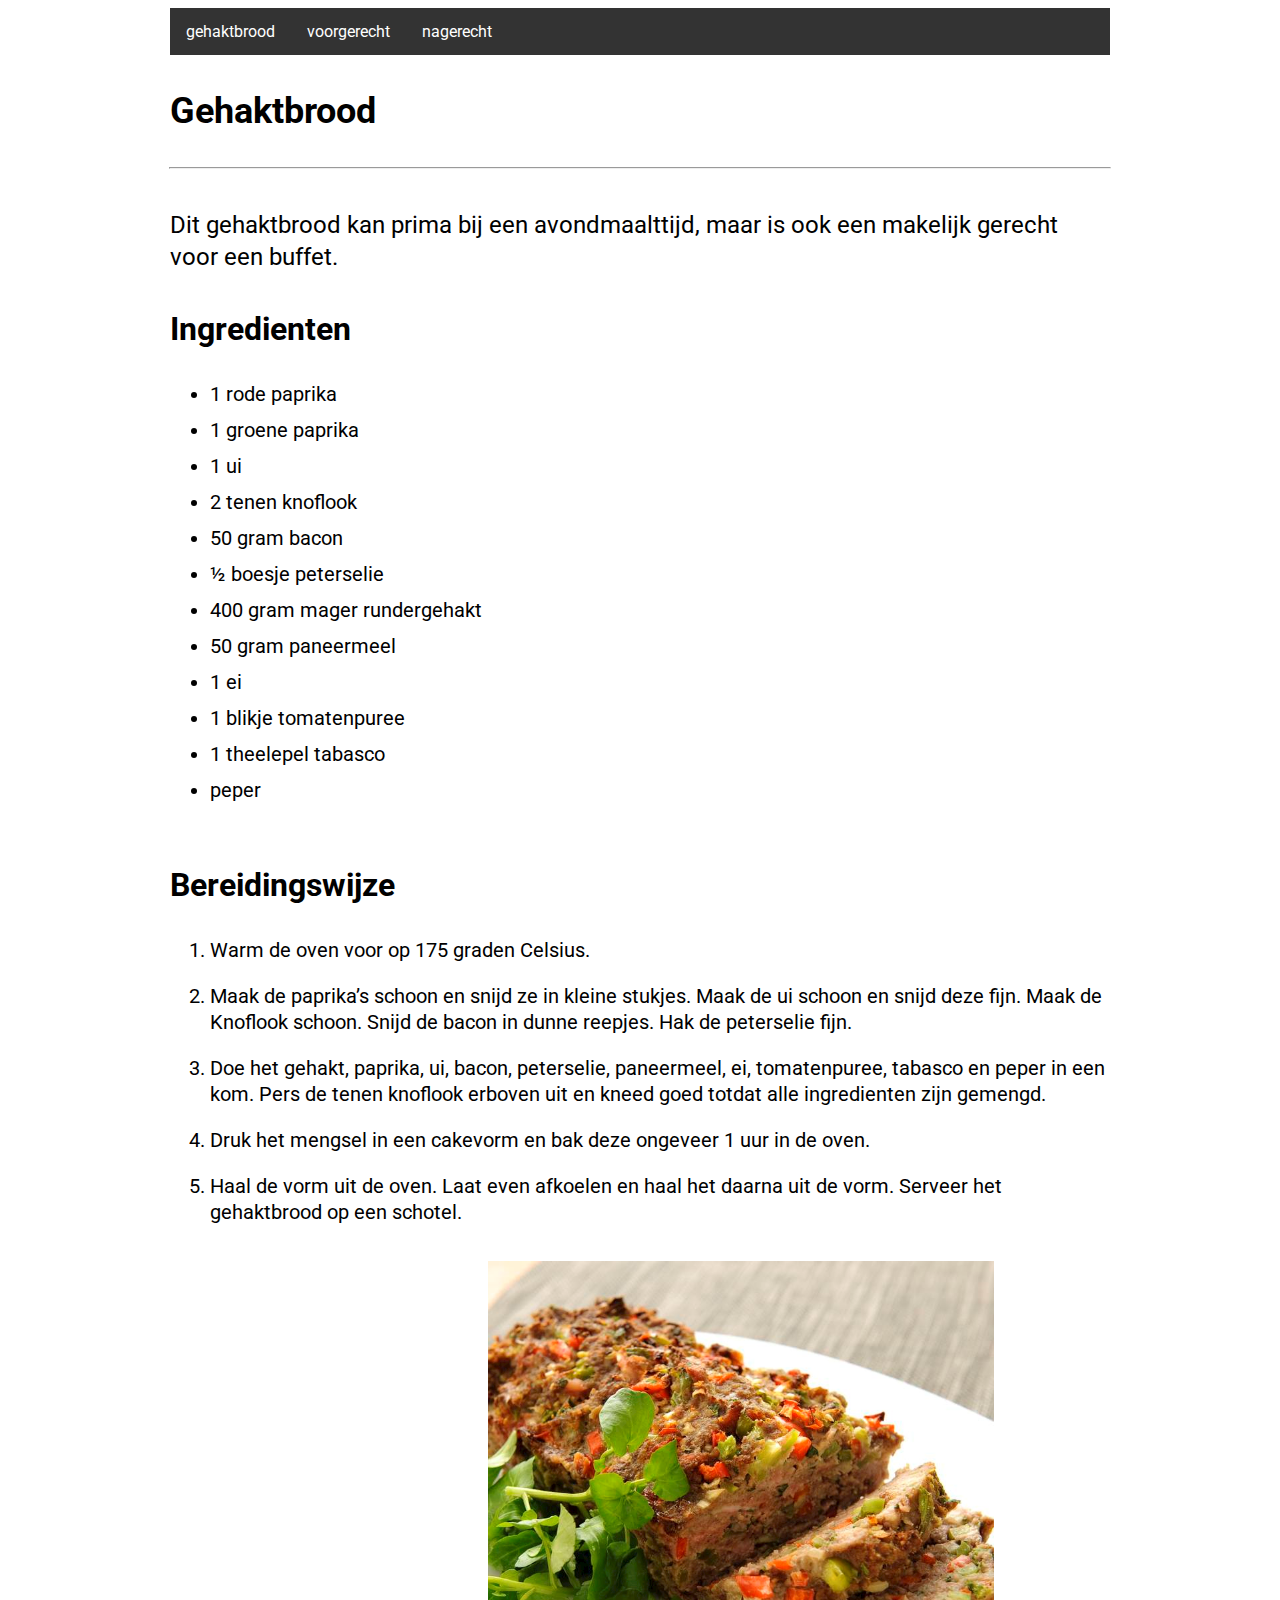
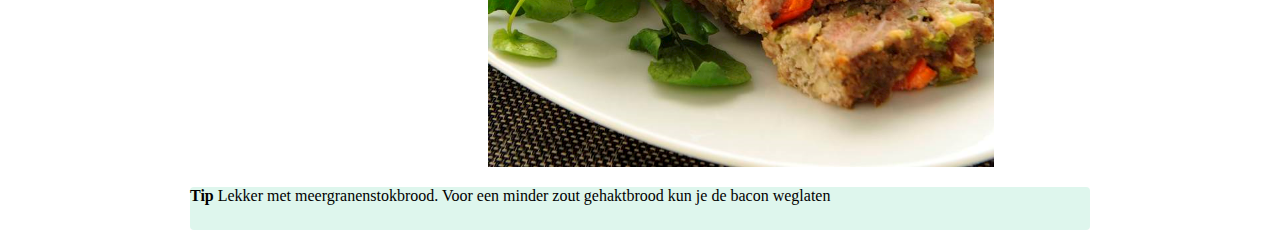
==== index.html @ 192f9e82 "B1W6O1" ====
<!DOCTYPE html>
<html>
<head>
	<title>B1W6O1</title>
	
	<link rel="stylesheet" type="text/css" href="css/style.css">
	<link href="https://fonts.googleapis.com/css2?family=Roboto:wght@300&display=swap" rel="stylesheet"> 
</head>
<body>

	<div class="navmenu">
	<ul>
		
		<li><a href="index.html">gehaktbrood </a></li>
		<li><a href="voor.html">voorgerecht</a></li>
		<li><a href="na.html">nagerecht</a></li>


	</ul>
	</div>



	<h1>Gehaktbrood</h1>


	<hr>

	<p class="p1">Dit gehaktbrood kan prima bij een avondmaalttijd, maar is ook een makelijk gerecht voor
	een buffet.
	</p>

	<h2>Ingredienten</h2>

	
	
	<div class="list1">
	<ul>
		<li>1 rode paprika</li>
		<li>1 groene paprika</li>
		<li>1 ui</li>
		<li>2 tenen knoflook</li>
		<li>50 gram bacon</li>
		<li>½ boesje peterselie</li>
		<li>400 gram mager rundergehakt</li>
		<li>50 gram paneermeel</li>
		<li>1 ei</li>
		<li>1 blikje tomatenpuree</li>
		<li>1 theelepel tabasco</li>
		<li>peper</li>

	</ul>
	</div>

	
	<h2>Bereidingswijze</h2>

	<div class="list2">
	<ol>
		<li>Warm de oven voor op 175 graden Celsius.</li>
		<li>Maak de paprika’s schoon en snijd ze in kleine stukjes. Maak de ui schoon en snijd deze fijn. Maak de
		Knoflook schoon. Snijd de bacon in dunne reepjes. Hak de peterselie fijn.</li>
		
		<li>Doe het gehakt, paprika, ui, bacon, peterselie, paneermeel, ei, tomatenpuree, tabasco en peper in een kom. Pers de tenen knoflook erboven uit en kneed goed totdat alle ingredienten zijn gemengd.</li>
		<li>Druk het mengsel in een cakevorm en bak deze ongeveer 1 uur in de oven.</li>
		<li>Haal de vorm uit de oven. Laat even afkoelen en haal het daarna uit de vorm. Serveer het gehaktbrood op een schotel.</li>

	</ol>
	</div>


	<img src="images/gehaktbrood.jpg">

	<p class="p2, border"><span>Tip</span> Lekker met meergranenstokbrood. Voor een minder zout gehaktbrood kun je de bacon weglaten</p>

</body>
</html>
---- css/style.css ----
h1{
	
	font-family: 'Roboto', sans-serif;
	width: 940px;
	margin: 0 auto;		
	font-size: 36px;
	line-height: 32px;
	padding-bottom: 40px;
	padding-top: 40px;


}

h2{
	font-size: 32px;
	font-family: 'Roboto', sans-serif;
	width: 940px;
	margin: 0 auto;
	line-height: 32px;
	padding-bottom: 20px;


}


.navmenu ul{
  	list-style-type: none;
  	margin: 0;
  	padding: 0;
  	overflow: hidden;
  	background: #333;
  	width: 940px;
	margin: 0 auto;

  
}
.navmenu a{
	display: block;
	color: white;
	text-align: center;
	padding: 14px 16px;
	text-decoration: none;
	font-family: 'Roboto', sans-serif;
	

}

.p1{

	font-family: 'Roboto', sans-serif;
	width: 940px;
	margin: 0 auto;	
	font-size: 24px;
	line-height: 32px;
	padding-bottom: 40px;
	padding-top: 40px;

}

.p2{
	font-family: 'Roboto', sans-serif;
	width: 940px;
	margin: 0 auto;	
	padding-top: 25px;
	border-radius: : 4px radius;

}

.navmenu li {

	float: left;

}

.navmenu a:hover{

	background-color: #111;
}

.list1 li{

	padding-bottom: 10px;
	font-family: 'Roboto', sans-serif;
	width: 900px;
	margin: 0 auto;
	font-size: 20px;
	line-height: 26px;
}

.list2 li{

	padding-bottom: 20px;
	font-family: 'Roboto', sans-serif;
	width: 900px;
	margin: 0 auto;
	font-size: 20px;
	line-height: 26px;



}

.list1 ul{

	padding-bottom: 40px;

}

img{
	display: block;
	
  	margin-left: 480px;
  	margin-bottom: 20px;

    width: 40%;

}


hr{

	width: 940px;
	margin: 0 auto;
	color: black;
	

}

.border{
  border-radius: 4px;
  background: #def6ed;
  padding-bottom: 25px;
  width: 900px;
  margin: 0 auto;
  
}

span{
	font-weight: bold; 
}
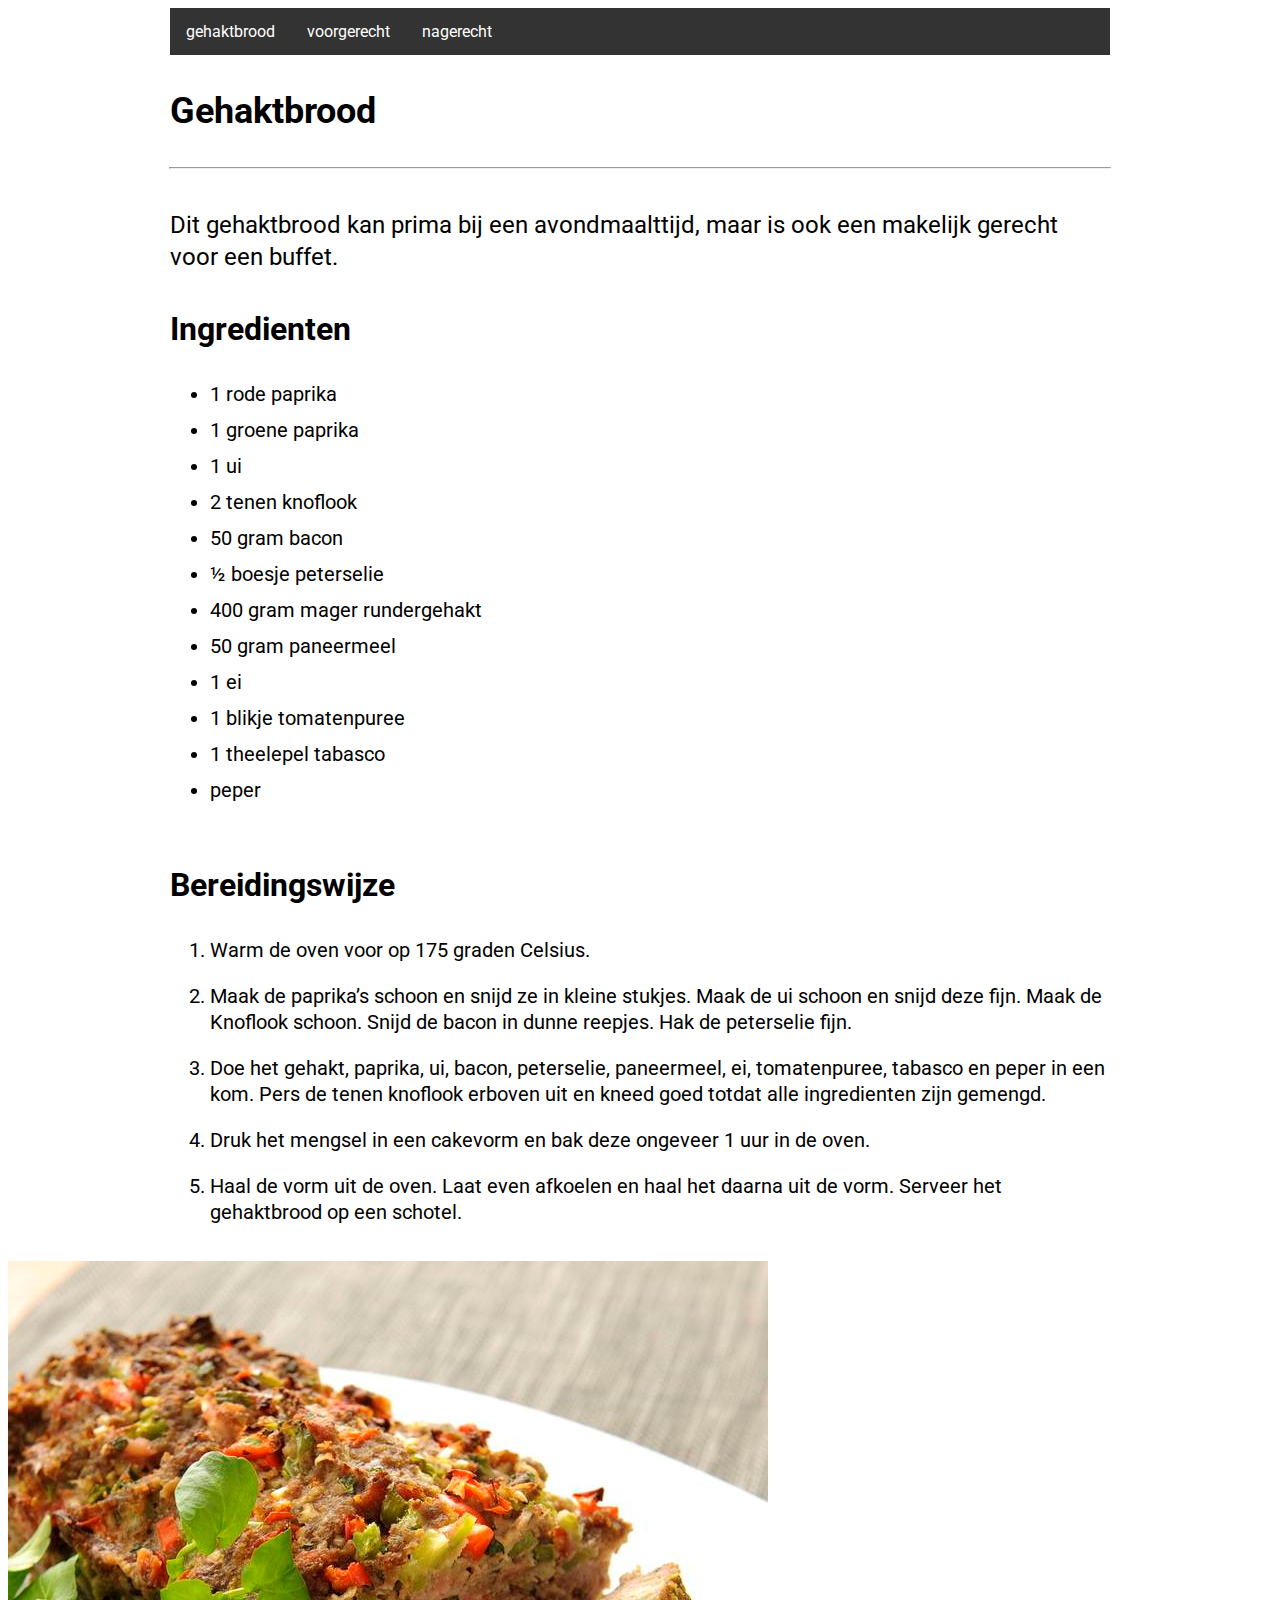
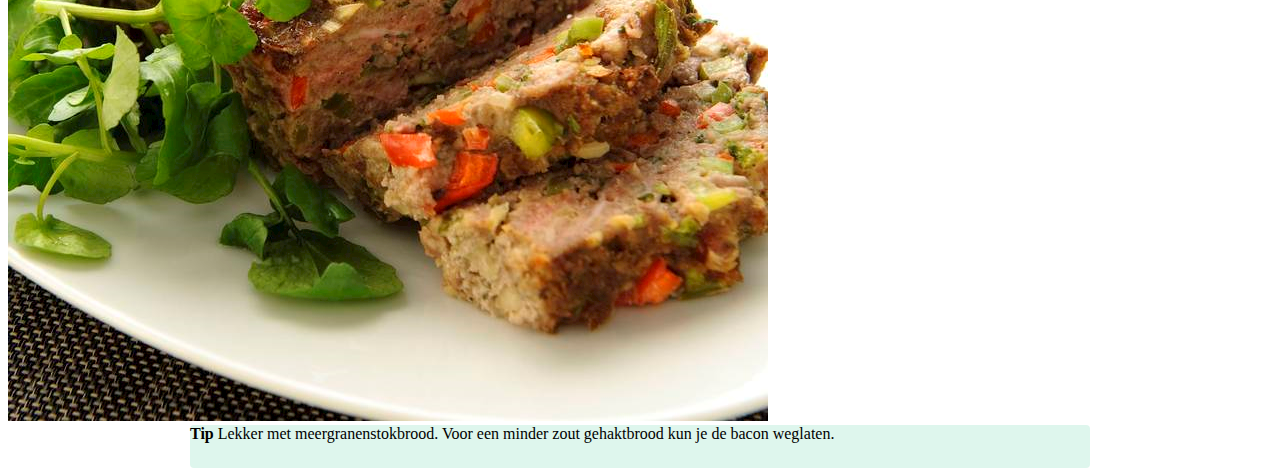
==== commit 1ebea65a: "3" ====
--- a/index.html
+++ b/index.html
@@ -69,9 +69,9 @@
 	</div>
 
 
-	<img src="images/gehaktbrood.jpg">
+	<img src="images/gehaktbrood.jpg" class="foto1">
 
-	<p class="p2, border"><span>Tip</span> Lekker met meergranenstokbrood. Voor een minder zout gehaktbrood kun je de bacon weglaten</p>
+	<p class="p2, border"><span>Tip</span> Lekker met meergranenstokbrood. Voor een minder zout gehaktbrood kun je de bacon weglaten.</p>
 
 </body>
 </html>--- a/css/style.css
+++ b/css/style.css
@@ -110,15 +110,7 @@
 
 }
 
-img{
-	display: block;
-	
-  	margin-left: 480px;
-  	margin-bottom: 20px;
 
-    width: 40%;
-
-}
 
 
 hr{
@@ -143,7 +135,19 @@
 	font-weight: bold; 
 }
 
+.foto1{
+
+}
+
+.foto2{
+	
+}
+
+.foto3{
+	
+}
 
 
 
 
+
